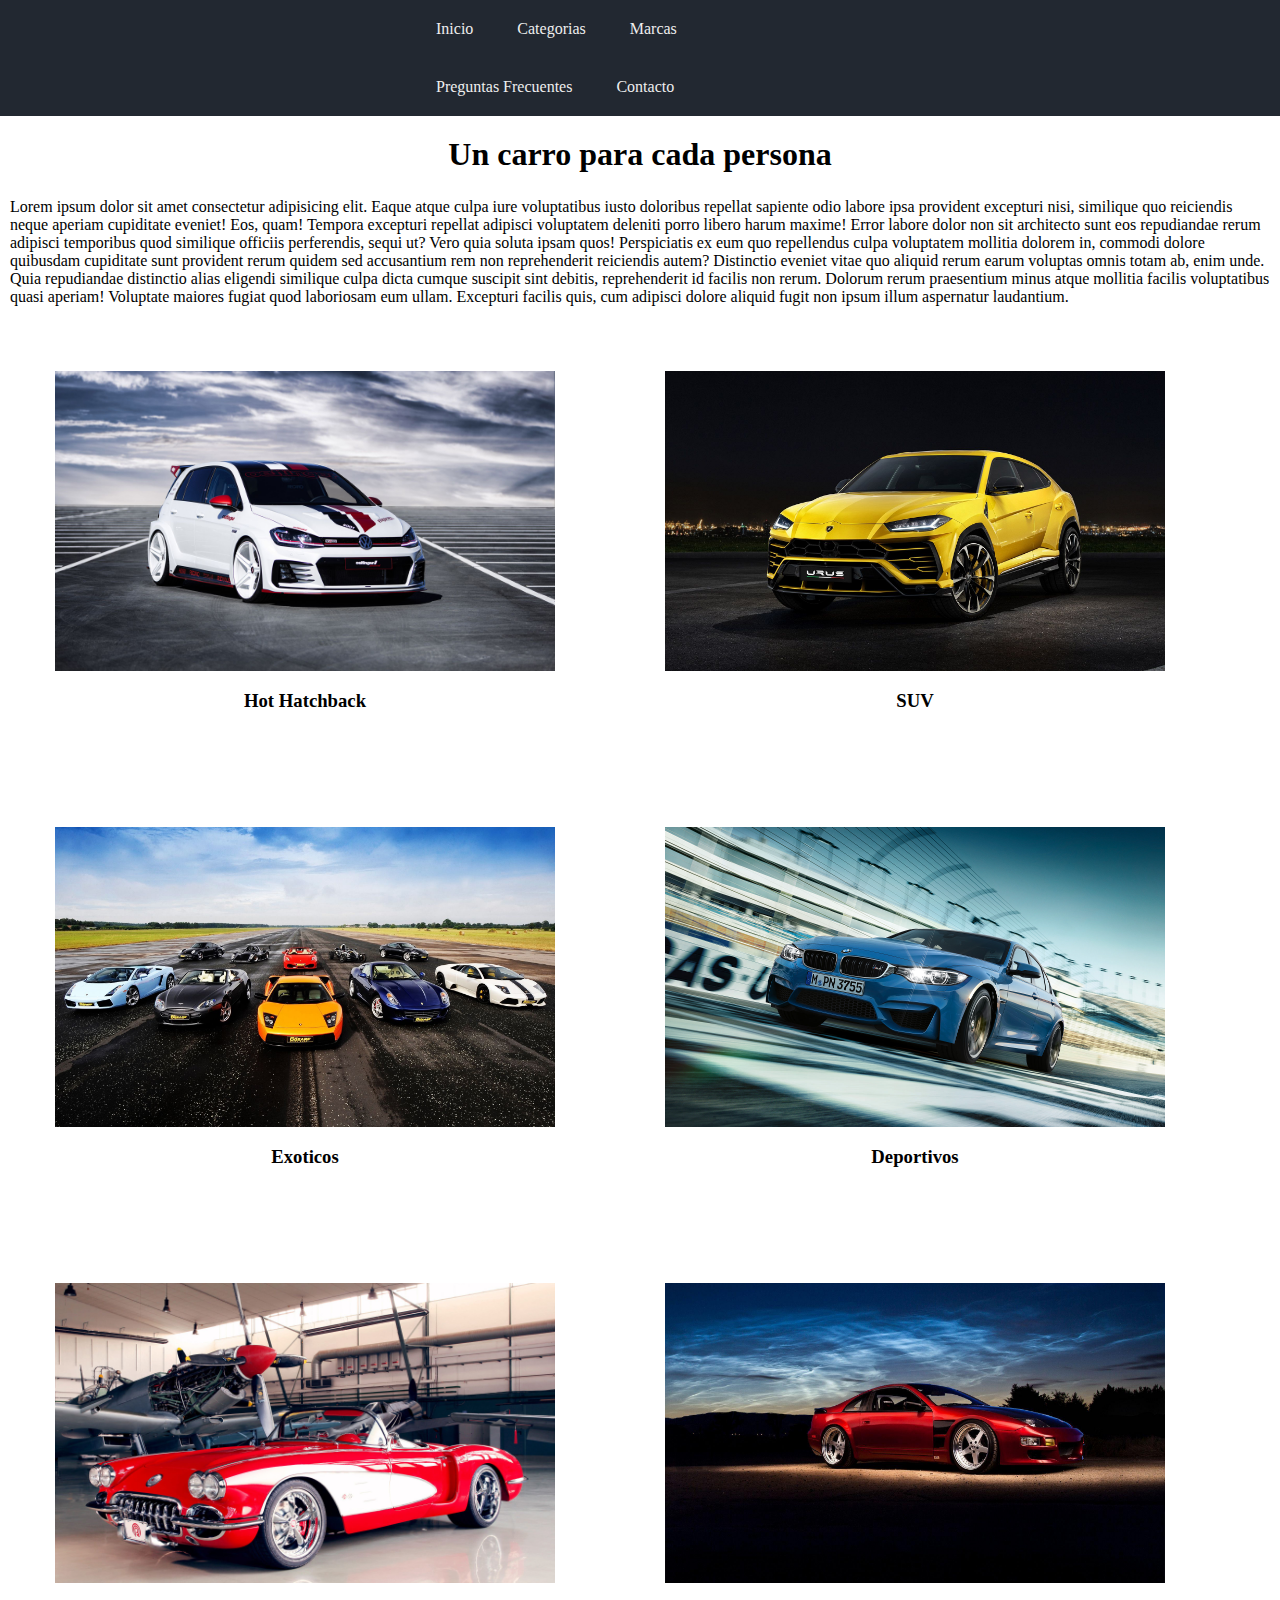
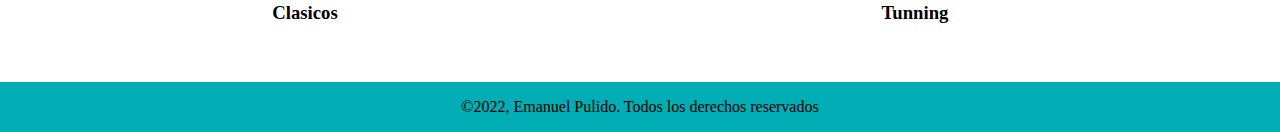
==== pages/categorias.html @ 911c2edf "Se agrega el proyecto" ====
<!DOCTYPE html>
<html lang="en">

<head>
    <meta charset="UTF-8">
    <meta http-equiv="X-UA-Compatible" content="IE=edge">
    <meta name="viewport" content="width=device-width, initial-scale=1.0">
    <link rel="stylesheet" href="../css/styles.css">
    <title>Luxury Cars</title>
</head>

<body>
    <!-- Se coloco el header en cada pagina -->
    <header class="header">
        <nav>
            <ul class="menu">
                <li><a href="./index.html">Inicio</a></li>
                <li><a href="./categorias.html">Categorias</a></li>
                <li><a href="./marcas.html">Marcas</a></li>
                <li><a href="./fre-que.html">Preguntas Frecuentes</a></li>
                <li><a href="./contacto.html">Contacto</a></li>
            </ul>
        </nav>
    </header>

    <main>

        <!-- Como en todas las paginas se declara el parrafo de inicio -->
        <div class="parrafo-inicios">
            <h1 class="titulos">Un carro para cada persona</h1>
            <p>Lorem ipsum dolor sit amet consectetur adipisicing elit. Eaque atque culpa iure voluptatibus iusto
                doloribus repellat sapiente odio labore ipsa provident excepturi nisi, similique quo reiciendis neque
                aperiam cupiditate eveniet!
                Eos, quam! Tempora excepturi repellat adipisci voluptatem deleniti porro libero harum maxime! Error
                labore dolor non sit architecto sunt eos repudiandae rerum adipisci temporibus quod similique officiis
                perferendis, sequi ut?
                Vero quia soluta ipsam quos! Perspiciatis ex eum quo repellendus culpa voluptatem mollitia dolorem in,
                commodi dolore quibusdam cupiditate sunt provident rerum quidem sed accusantium rem non reprehenderit
                reiciendis autem?
                Distinctio eveniet vitae quo aliquid rerum earum voluptas omnis totam ab, enim unde. Quia repudiandae
                distinctio alias eligendi similique culpa dicta cumque suscipit sint debitis, reprehenderit id facilis
                non rerum.
                Dolorum rerum praesentium minus atque mollitia facilis voluptatibus quasi aperiam! Voluptate maiores
                fugiat quod laboriosam eum ullam. Excepturi facilis quis, cum adipisci dolore aliquid fugit non ipsum
                illum aspernatur laudantium.</p>
        </div>


        <!-- Se hace una especie de galeria la cual en un futuro redireccionara a otras paginas las cuales llevan mas informacion -->
        <section class="categorias">
            <div class="categoria">
                <img src="../assets/hot-hatchback.jpg" alt="">
                <h3 class="cat-text">Hot Hatchback</h3>
            </div>

            <div class="categoria">
                <img src="../assets/suv.jpg" alt="">
                <h3 class="cat-text">SUV</h3>
            </div>

            <div class="categoria">
                <img src="../assets/exoticos.jpg" alt="">
                <h3 class="cat-text">Exoticos</h3>
            </div>

            <div class="categoria">
                <img src="../assets/deportivos.jpg" alt="">
                <h3 class="cat-text">Deportivos</h3>
            </div>

            <div class="categoria">
                <img src="../assets/clasicos.jpg" alt="">
                <h3 class="cat-text">Clasicos</h3>
            </div>

            <div class="categoria">
                <img src="../assets/tunning.jpg" alt="">
                <h3 class="cat-text">Tunning</h3>
            </div>
        </section>

    </main>

    <!-- Como en todas las paginas se declara el footer -->
    <footer class="footer">
        <p class="parrafo-footer">&copy;2022, Emanuel Pulido. Todos los derechos reservados</p>
    </footer>
</body>

</html>
---- css/styles.css ----
* {
    margin: 0;
    padding: 0;
    box-sizing: border-box;
}

/* Se declaran estilos del cuerpo */
body {
    margin: 0;
    position: relative;
    padding-bottom: 3em;
    min-height: 100vh;
}

/* Definimos el color del header */
.header {
    background-color: #222831;
}

/* Definimos el estilo del menu denntro del header */
.menu {
    padding: 0;
    list-style: none;
    width: 100%;
    max-width: 35%;
    margin: auto;
}

.menu li {
    display: inline-block;
    text-align: center;
}

.menu li a {
    color: #EEEEEE;
    text-decoration: none;
    padding: 20px;
    display: block;
}

.menu li a:hover {
    background-color: #00ADB5;
}

/* Todos los titulos de inicio de una pagina llevan un estilo */
.titulos {
    margin: 20px;
    text-align: center;
}

/* Se declara el estilo del footer en todas las paginas */
.footer {
    background-color: #00ADB5;
    padding: 1em 0;
    text-align: center;
    position: absolute;
    bottom: 0;
    width: 100%;
}

/* Se dan estilos del incio */
.inicio {
    text-align: center;
}

.inicios {
    overflow: hidden;
}

.inicio {
    margin: 50px;
    float: left;
}
.inicio {
    width: 50%;
    margin: 20px auto;
    padding: 15px;
}

.inicio img {
    width: 900px;
    height: 700px;
}

/* Despues de importar los iframe de youtube se le dan estilos */
.iframe {
    text-align: center;
    margin: 30px;
    padding: 20px;
}

.iframe iframe {
    margin: 10px;
}

/* Todos los parrafos de cada pagina llevan un estilo */
.parrafo-inicios p {
    margin: 5px;
    padding: 5px;
}

/* Se quizo hacer un intento de galeria las cuales todas tuvieran la misma medida y estuvieran alineadas */
.categorias {
    overflow: hidden;
}

.categoria {
    margin: 50px;
    float: left;
}

.categoria img {
    margin: 5px;
    height: 300px;
    width: 500px;
}

.cat-text {
    text-align: center;
    margin: 10px;
}

/* Se quizo hacer un intento de galeria las cuales todas tuvieran la misma medida y estuvieran alineadas */
.marcas {
    overflow: hidden;
}

.marca,
.categoria {
    margin: 50px;
    float: left;
}

.marca img {
    height: 250px;
    width: 350px;
}

.marc-text {
    text-align: center;
    margin: 10px;
}

/* En la seccion de preguntas se dio formato los cuales se vieran con bordes para diferenciar */
.pregunta {
    margin: 20px;
    padding: 10px;
    border: solid #393E46;
}

.pregunta h2 {
    margin: 10px;
}

.pregunta p {
    font-size: 18px;
    margin: 10px;
}

/* El formulario es simple pero es donde mas le meti para que se viera bien, se pusieron bordes, margenes, colores, posicionamiento, etc, */
.formulario {
    width: 400px;
    background-color: #393E46;
    padding: 30px;
    margin: auto;
    margin-top: 40px;
    margin-bottom: 100px;
    border-radius: 4px;
    color: #EEEEEE;
}

.datos {
    width: 100%;
    background-color: #393E46;
    padding: 10px;
    border-radius: 4px;
    margin-bottom: 16px;
    border: 1px solid #00ADB5;
    font-size: 18px;
    color: #EEEEEE;
}

.formulario textarea {
    width: 100%;
    background-color: #393E46;
    padding: 10px;
    border-radius: 4px;
    margin-bottom: 16px;
    border: 1px solid #00ADB5;
    font-size: 18px;
    color: #EEEEEE;
}

.checkbox {
    padding: 5px;
    margin-top: 10px;
    margin-bottom: 10px;
    font-size: 18px;
    color: #EEEEEE;
}

.botones {
    width: 100%;
    background-color: #00ADB5;
    border: none;
    padding: 12px;
    margin: 16px 0;
    font-size: 16px;
}
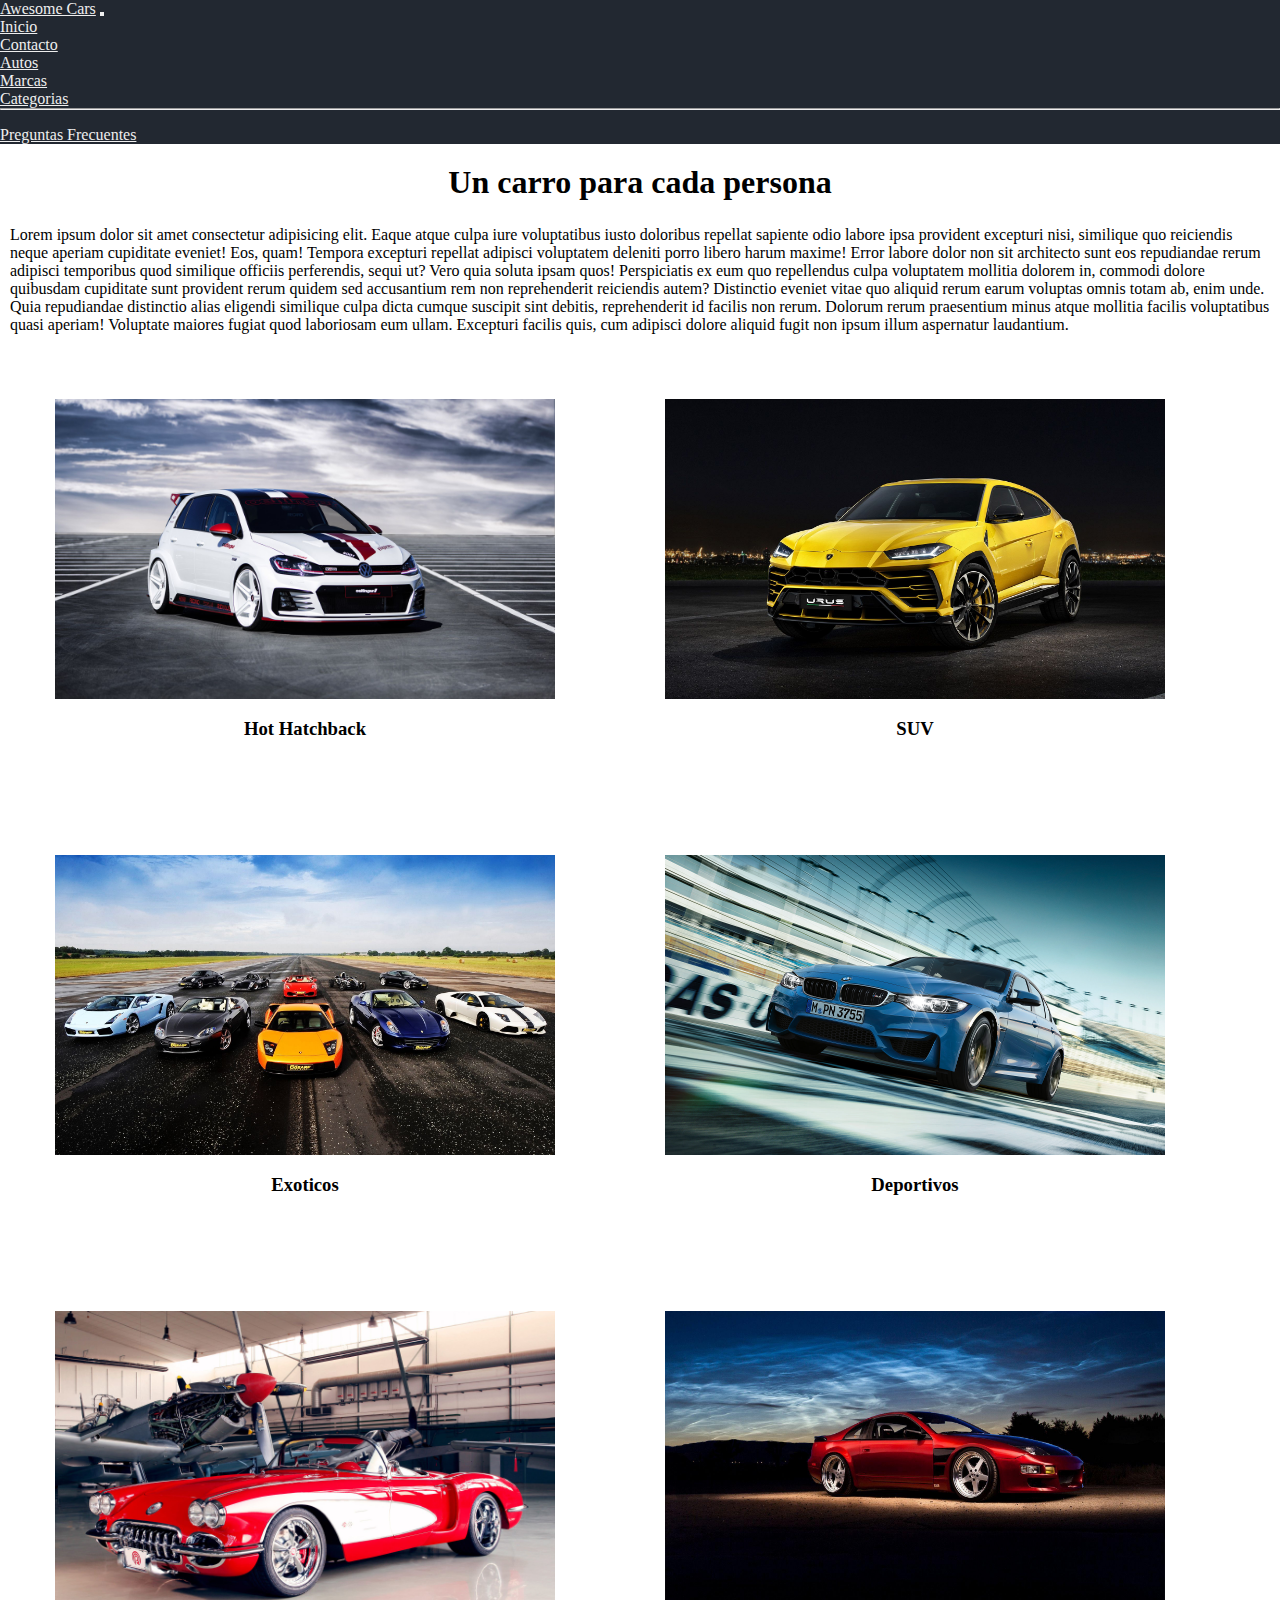
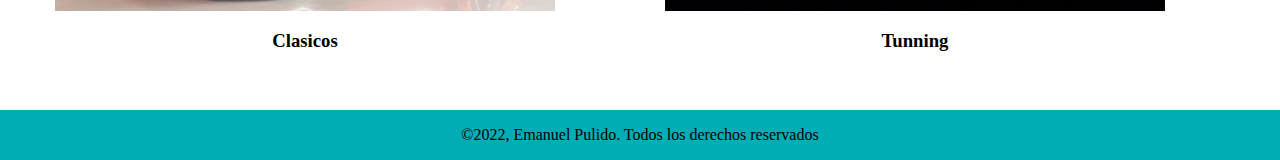
==== commit 7c8a829c: "se realizo el cambio del nav adaptable a version mobile y desktop, tambien se realizo al 1005 con bo" ====
--- a/pages/categorias.html
+++ b/pages/categorias.html
@@ -1,25 +1,57 @@
 <!DOCTYPE html>
 <html lang="en">
 
-<head>
-    <meta charset="UTF-8">
-    <meta http-equiv="X-UA-Compatible" content="IE=edge">
-    <meta name="viewport" content="width=device-width, initial-scale=1.0">
-    <link rel="stylesheet" href="../css/styles.css">
-    <title>Luxury Cars</title>
-</head>
+    <head>
+        <meta charset="UTF-8">
+        <meta http-equiv="X-UA-Compatible" content="IE=edge">
+        <meta name="viewport" content="width=device-width, initial-scale=1.0">
+        <link rel="stylesheet" href="../css/styles.css">
+        <title>Awesaome Cars</title>
+        <link href="https://cdn.jsdelivr.net/npm/bootstrap@5.3.0-alpha1/dist/css/bootstrap.min.css" rel="stylesheet"
+            integrity="sha384-GLhlTQ8iRABdZLl6O3oVMWSktQOp6b7In1Zl3/Jr59b6EGGoI1aFkw7cmDA6j6gD" crossorigin="anonymous">
+    </head>
 
 <body>
     <!-- Se coloco el header en cada pagina -->
-    <header class="header">
-        <nav>
-            <ul class="menu">
-                <li><a href="./index.html">Inicio</a></li>
-                <li><a href="./categorias.html">Categorias</a></li>
-                <li><a href="./marcas.html">Marcas</a></li>
-                <li><a href="./fre-que.html">Preguntas Frecuentes</a></li>
-                <li><a href="./contacto.html">Contacto</a></li>
-            </ul>
+        <nav class="navbar navbar-expand-lg" style="background-color: #222831;">
+            <div class="container-fluid">
+                <a class="navbar-brand" href="../index.html" style="color: #EEEEEE;">Awesome Cars</a>
+                <button class="navbar-toggler" type="button" data-bs-toggle="collapse"
+                    data-bs-target="#navbarSupportedContent" aria-controls="navbarSupportedContent"
+                    aria-expanded="false" aria-label="Toggle navigation">
+                    <span class="navbar-toggler-icon"></span>
+                </button>
+                <div class="collapse navbar-collapse" id="navbarSupportedContent">
+                    <ul class="navbar-nav me-auto mb-2 mb-lg-0">
+                        <li class="nav-item">
+                            <a class="nav-link active" aria-current="page" href="../index.html"
+                                style="color: #EEEEEE;">Inicio</a>
+                        </li>
+                        <li class="nav-item">
+                            <a class="nav-link" href="./contacto.html" style="color: #EEEEEE;">Contacto</a>
+                        </li>
+                        <li class="nav-item dropdown">
+                            <a class="nav-link dropdown-toggle" href="#" role="button" data-bs-toggle="dropdown"
+                                aria-expanded="false" style="color: #EEEEEE;">
+                                Autos
+                            </a>
+                            <ul class="dropdown-menu">
+                                <li><a class="dropdown-item" href="./marcas.html"
+                                        style="background-color: #222831; color: #EEEEEE;">Marcas</a>
+                                </li>
+                                <li><a class="dropdown-item" href="./categorias.html"
+                                        style="background-color: #222831; color: #EEEEEE;">Categorias</a></li>
+                                <li>
+                                    <hr class="dropdown-divider">
+                                </li>
+                            </ul>
+                        </li>
+                        <li class="nav-item">
+                            <a class="nav-link" href="./fre-que.html" style="color: #EEEEEE;">Preguntas Frecuentes</a>
+                        </li>
+                    </ul>
+                </div>
+            </div>
         </nav>
     </header>
 
@@ -85,6 +117,9 @@
     <footer class="footer">
         <p class="parrafo-footer">&copy;2022, Emanuel Pulido. Todos los derechos reservados</p>
     </footer>
+    <script src="https://cdn.jsdelivr.net/npm/bootstrap@5.3.0-alpha1/dist/js/bootstrap.bundle.min.js"
+        integrity="sha384-w76AqPfDkMBDXo30jS1Sgez6pr3x5MlQ1ZAGC+nuZB+EYdgRZgiwxhTBTkF7CXvN" crossorigin="anonymous">
+    </script>
 </body>
 
 </html>--- a/css/styles.css
+++ b/css/styles.css
@@ -10,36 +10,6 @@
     position: relative;
     padding-bottom: 3em;
     min-height: 100vh;
-}
-
-/* Definimos el color del header */
-.header {
-    background-color: #222831;
-}
-
-/* Definimos el estilo del menu denntro del header */
-.menu {
-    padding: 0;
-    list-style: none;
-    width: 100%;
-    max-width: 35%;
-    margin: auto;
-}
-
-.menu li {
-    display: inline-block;
-    text-align: center;
-}
-
-.menu li a {
-    color: #EEEEEE;
-    text-decoration: none;
-    padding: 20px;
-    display: block;
-}
-
-.menu li a:hover {
-    background-color: #00ADB5;
 }
 
 /* Todos los titulos de inicio de una pagina llevan un estilo */
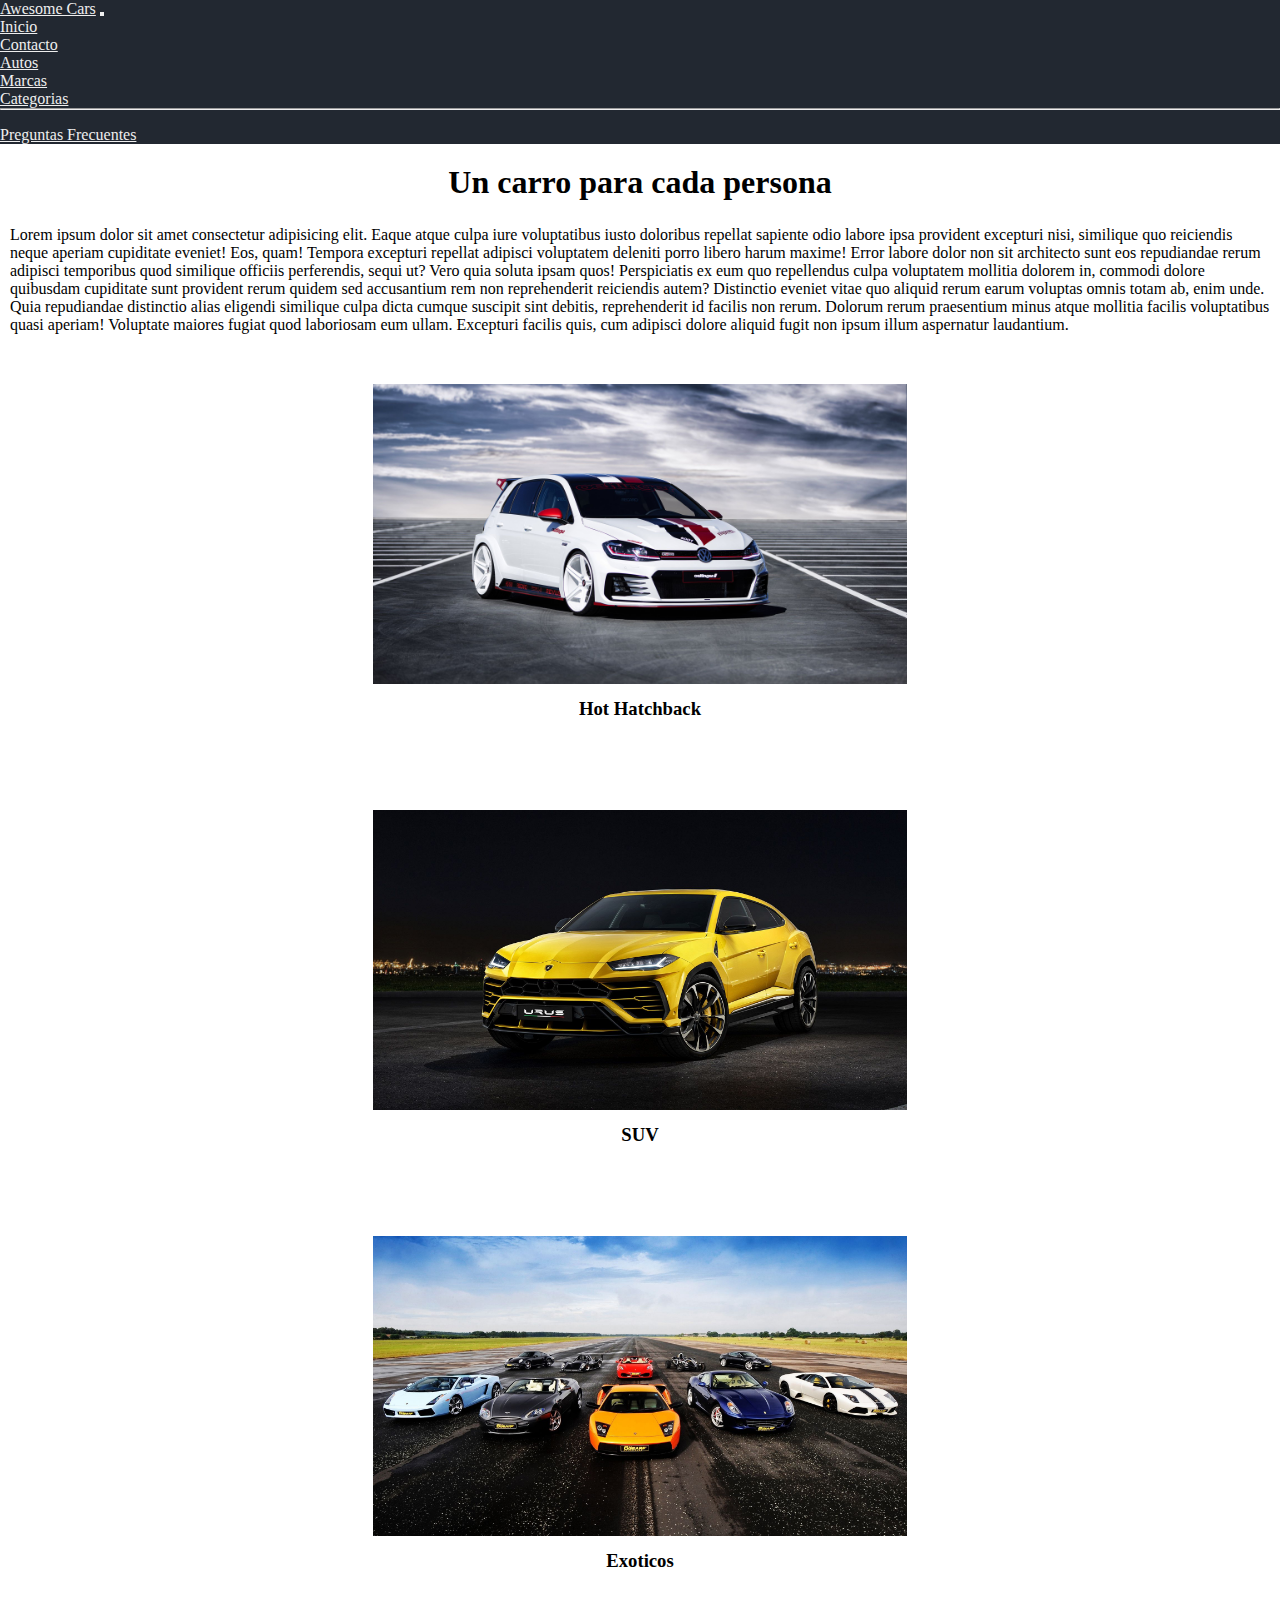
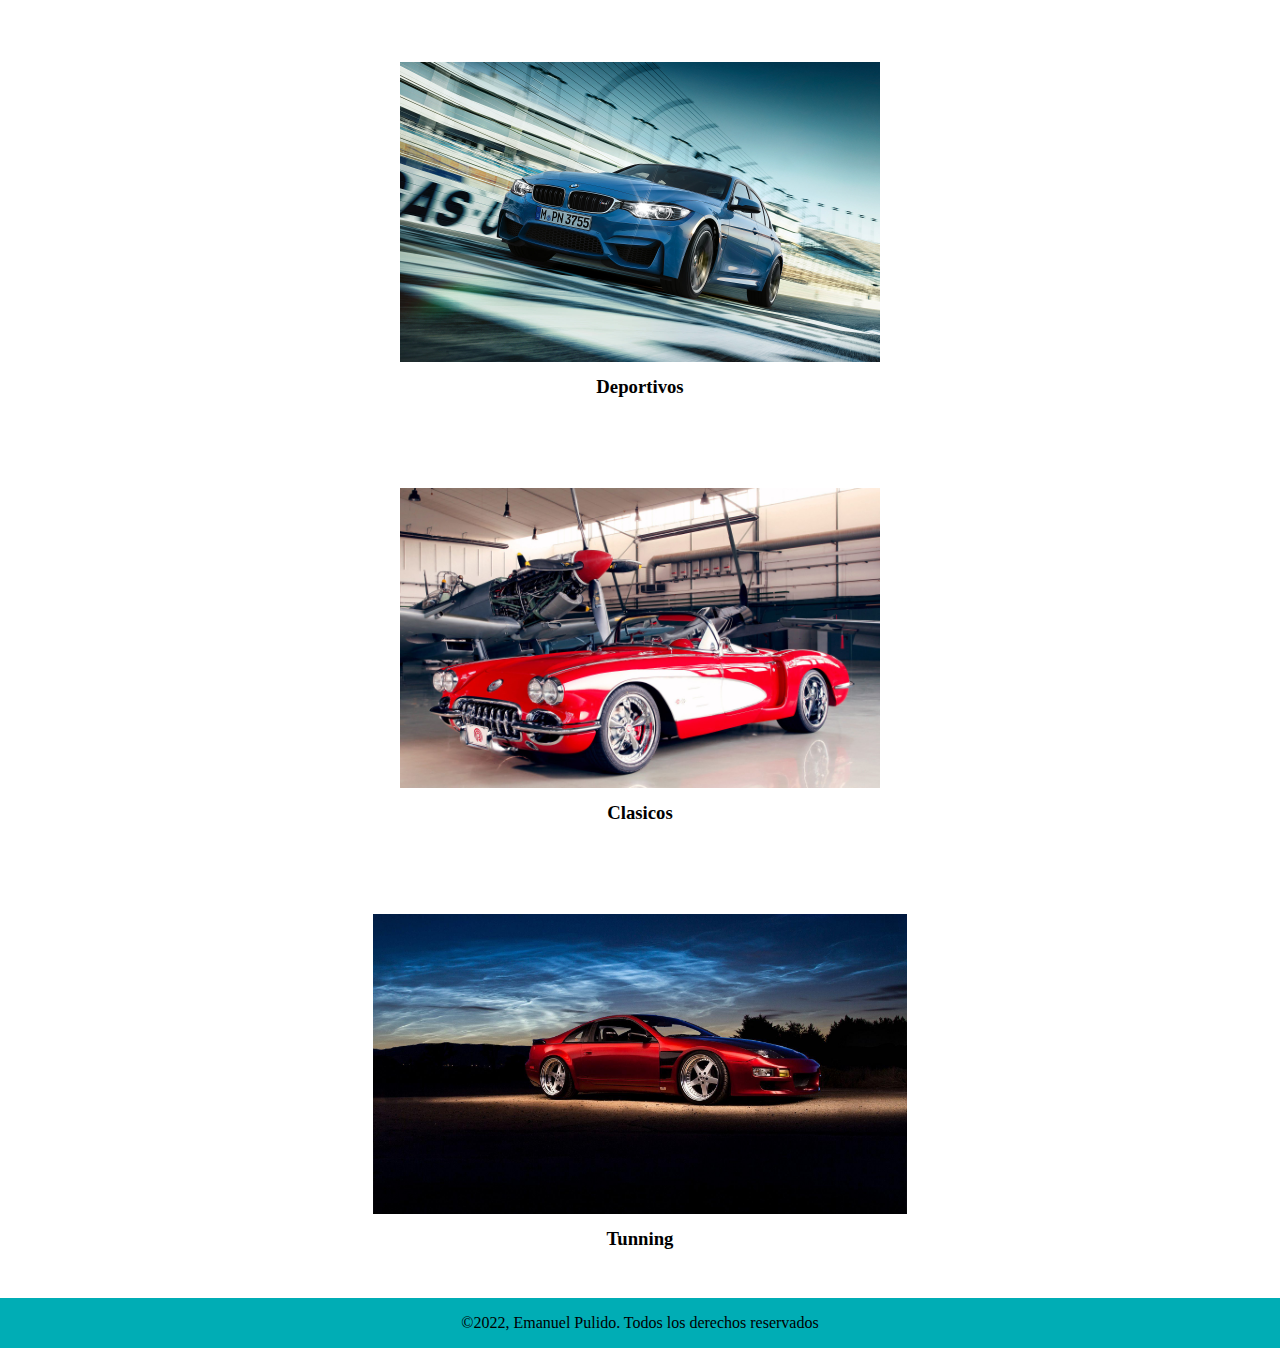
==== commit 9749ac5b: "Se realizaron cambios en las galerias de imagenes en la ventana de marcas y categorias, aparte de ha" ====
--- a/pages/categorias.html
+++ b/pages/categorias.html
@@ -10,9 +10,9 @@
         <link href="https://cdn.jsdelivr.net/npm/bootstrap@5.3.0-alpha1/dist/css/bootstrap.min.css" rel="stylesheet"
             integrity="sha384-GLhlTQ8iRABdZLl6O3oVMWSktQOp6b7In1Zl3/Jr59b6EGGoI1aFkw7cmDA6j6gD" crossorigin="anonymous">
     </head>
-
 <body>
     <!-- Se coloco el header en cada pagina -->
+    <header class="header">
         <nav class="navbar navbar-expand-lg" style="background-color: #222831;">
             <div class="container-fluid">
                 <a class="navbar-brand" href="../index.html" style="color: #EEEEEE;">Awesome Cars</a>
@@ -54,7 +54,6 @@
             </div>
         </nav>
     </header>
-
     <main>
 
         <!-- Como en todas las paginas se declara el parrafo de inicio -->
@@ -79,7 +78,7 @@
 
 
         <!-- Se hace una especie de galeria la cual en un futuro redireccionara a otras paginas las cuales llevan mas informacion -->
-        <section class="categorias">
+        <!-- <section class="categorias">
             <div class="categoria">
                 <img src="../assets/hot-hatchback.jpg" alt="">
                 <h3 class="cat-text">Hot Hatchback</h3>
@@ -109,6 +108,23 @@
                 <img src="../assets/tunning.jpg" alt="">
                 <h3 class="cat-text">Tunning</h3>
             </div>
+        </section> -->
+        <section id="galeria" class="container">
+            <div class="row">
+            <div class="col-lg-4"><a href="#"><img src="../assets/hot-hatchback.jpg" alt="Logo de"></a>
+                <h3 class="cat-text">Hot Hatchback</h3></div>
+            <div class="col-lg-4"><a href="#"><img src="../assets/suv.jpg" alt="Logo de"></a>
+                <h3 class="cat-text">SUV</h3></div>
+            <div class="col-lg-4"><a href="#"><img src="../assets/exoticos.jpg" alt="Logo de"></a>
+                <h3 class="cat-text">Exoticos</h3></div>
+            <div class="col-lg-4"><a href="#"><img src="../assets/deportivos.jpg" alt="Logo de"></a>
+                <h3 class="cat-text">Deportivos</h3>
+            </div>
+            <div class="col-lg-4"><a href="#"><img src="../assets/clasicos.jpg" alt="Logo de"></a>
+                <h3 class="cat-text">Clasicos</h3></div>
+            <div class="col-lg-4"><a href="#"><img src="../assets/tunning.jpg" alt="Logo de"></a>
+                <h3 class="cat-text">Tunning</h3></div>
+        </div>
         </section>
 
     </main>
--- a/css/styles.css
+++ b/css/styles.css
@@ -69,8 +69,26 @@
     padding: 5px;
 }
 
+
+
+/* Galeria */
+#galeria .col-lg-4{
+    margin: 0 !important;
+    padding: 40px;
+
+}
+#galeria img{
+    width: 100%;
+    height: 300px;
+    transition: 0.3s;
+    object-fit:contain;
+}
+
+#galeria img:hover{
+    border: 10px double #EEEEEE;
+}
 /* Se quizo hacer un intento de galeria las cuales todas tuvieran la misma medida y estuvieran alineadas */
-.categorias {
+/* .categorias {
     overflow: hidden;
 }
 
@@ -83,7 +101,7 @@
     margin: 5px;
     height: 300px;
     width: 500px;
-}
+} */
 
 .cat-text {
     text-align: center;
